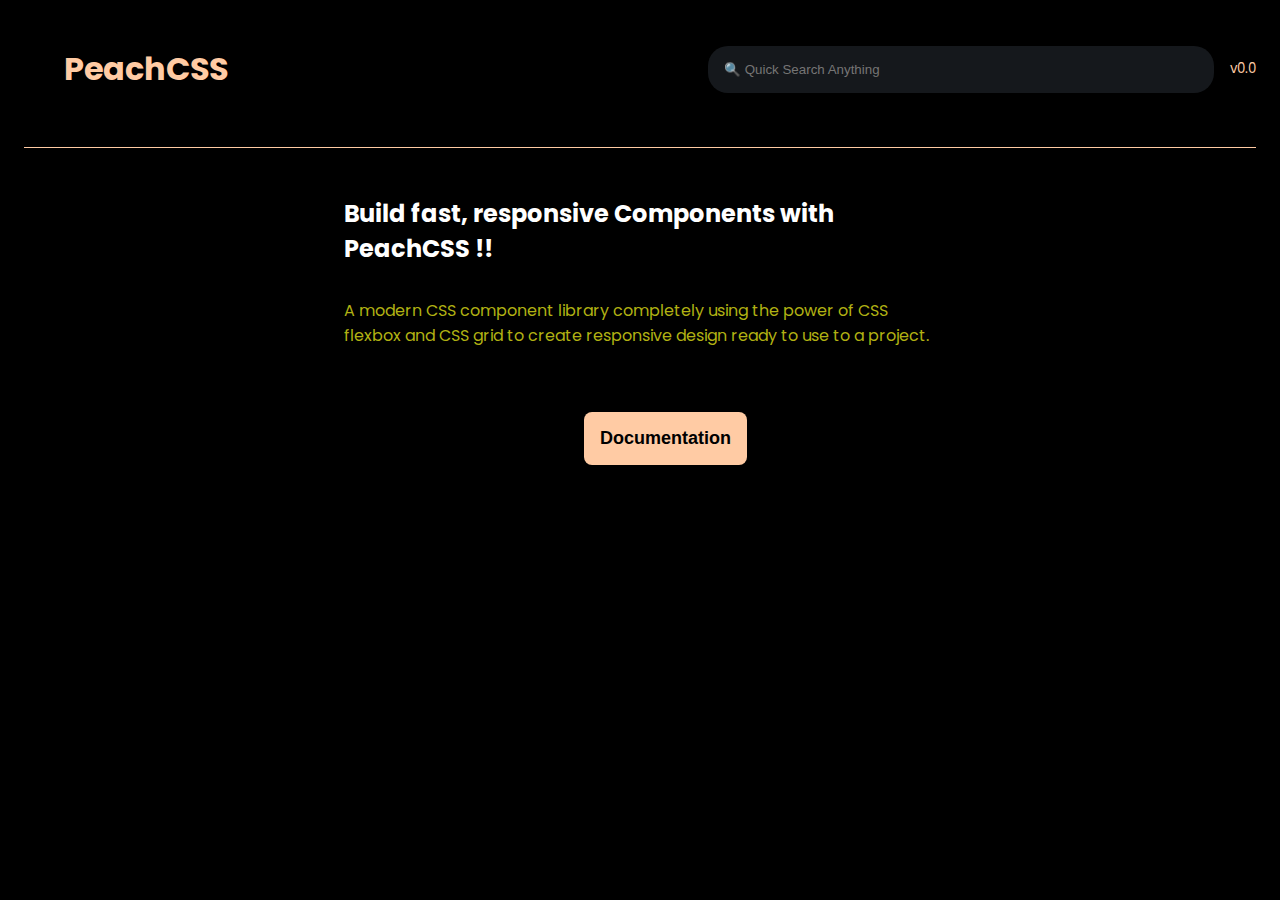
==== index.html @ b439d6a2 "update: view page nav & section" ====
<!DOCTYPE html>
<html lang="en">
<head>
    <meta charset="UTF-8">
    <meta http-equiv="X-UA-Compatible" content="IE=edge">
    <meta name="viewport" content="width=device-width, initial-scale=1.0">
    <link rel="stylesheet" href="style.css">
    <title>Peach CSS - Component Library</title>
</head>

<body>
    <nav class="navigation">
        <h1 class="nav-head">PeachCSS</h1>
        <input class="nav-input" placeholder="🔍 Quick Search Anything" />
        <small>v0.0</small>
    </nav>
    <div class="divider"></div>
    <section >
        <h1 class="section-header">Build fast, responsive Components with PeachCSS !!</h1>
        <p>A modern CSS component library completely using the power of CSS flexbox and CSS grid to create responsive design ready to use to a project.</p>
        <button class="sec-btn">Documentation</button>
    </section>    
</body>
</html>
---- style.css ----
@import url('https://fonts.googleapis.com/css2?family=Poppins:wght@600&display=swap');

body{
    font-family: 'Poppins', sans-serif;
    background-color: black;
    color: #FFCBA4;
    padding: 0rem 1rem;
}
.navigation{
    display: flex;
    align-items: center;
    justify-content: center;
    padding-left: 40px;
    padding-top: 1rem;
    padding-bottom: 2rem;
}
.nav-head{
    font-weight: bolder;

}
.nav-input{
   padding: 1rem;
   margin-left: 30rem;
   border: none;
   width: 40%;
   background-color: #15181C;
   border-radius: 20px; 
}
.navigation > small{
    margin-left: 1rem;
}
.divider{
    height: 0.07rem;
    background-color: #FFCBA4;
}
section{
    padding: 2rem;
    color: white;    
}
section > p {
    color: rgb(177, 177, 19);
    padding: 1rem 18rem;
}
.section-header{  
  font-size: x-large;
  font-weight: bolder;
  padding: 0rem 18rem;
}
.sec-btn{
    color:black;
    background-color:#FFCBA4;
    padding: 1rem;
    font-weight: 780;
    border-radius: 0.5rem;
    border: white;
    margin: 2rem 33rem;
    font-size:large;
}
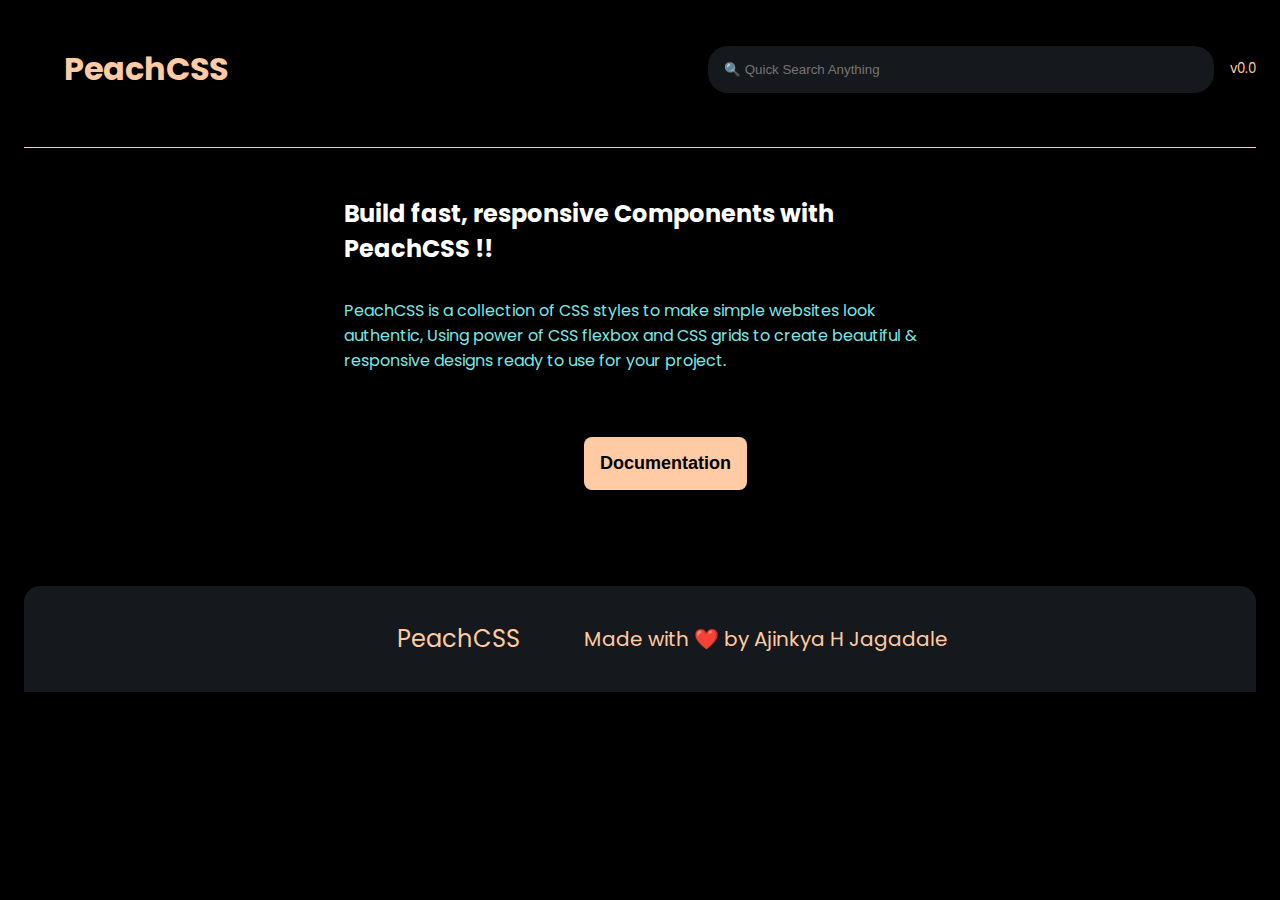
==== commit 182fe6d0: "update: completed homepage" ====
--- a/index.html
+++ b/index.html
@@ -17,8 +17,16 @@
     <div class="divider"></div>
     <section >
         <h1 class="section-header">Build fast, responsive Components with PeachCSS !!</h1>
-        <p>A modern CSS component library completely using the power of CSS flexbox and CSS grid to create responsive design ready to use to a project.</p>
+        <p>PeachCSS is a collection of CSS styles to make simple websites look authentic, Using power of CSS flexbox and CSS grids to create beautiful & responsive designs ready to use for your project.</p>
         <button class="sec-btn">Documentation</button>
-    </section>    
+    </section>
+    <footer >
+        <div class="footer">
+            <div class="footer-header">
+                PeachCSS 
+            </div>
+            <small>Made with ❤️ by Ajinkya H Jagadale</small>
+        </div>
+    </footer>    
 </body>
 </html>--- a/style.css
+++ b/style.css
@@ -24,7 +24,8 @@
    border: none;
    width: 40%;
    background-color: #15181C;
-   border-radius: 20px; 
+   border-radius: 20px;
+   color: white; 
 }
 .navigation > small{
     margin-left: 1rem;
@@ -38,7 +39,7 @@
     color: white;    
 }
 section > p {
-    color: rgb(177, 177, 19);
+    color: rgb(122, 231, 231);
     padding: 1rem 18rem;
 }
 .section-header{  
@@ -47,6 +48,7 @@
   padding: 0rem 18rem;
 }
 .sec-btn{
+    border: none;
     color:black;
     background-color:#FFCBA4;
     padding: 1rem;
@@ -55,4 +57,19 @@
     border: white;
     margin: 2rem 33rem;
     font-size:large;
+    cursor: pointer;
+}
+.footer{
+    display: flex;
+    align-items: center;
+    justify-content: center;
+    background-color: #15181C;
+    padding:1.2rem;
+    margin-top: 2rem;
+    border-top-right-radius: 1rem;
+    border-top-left-radius: 1rem;
+    font-size: x-large;
+}
+.footer-header{
+    padding: 1rem 4rem
 }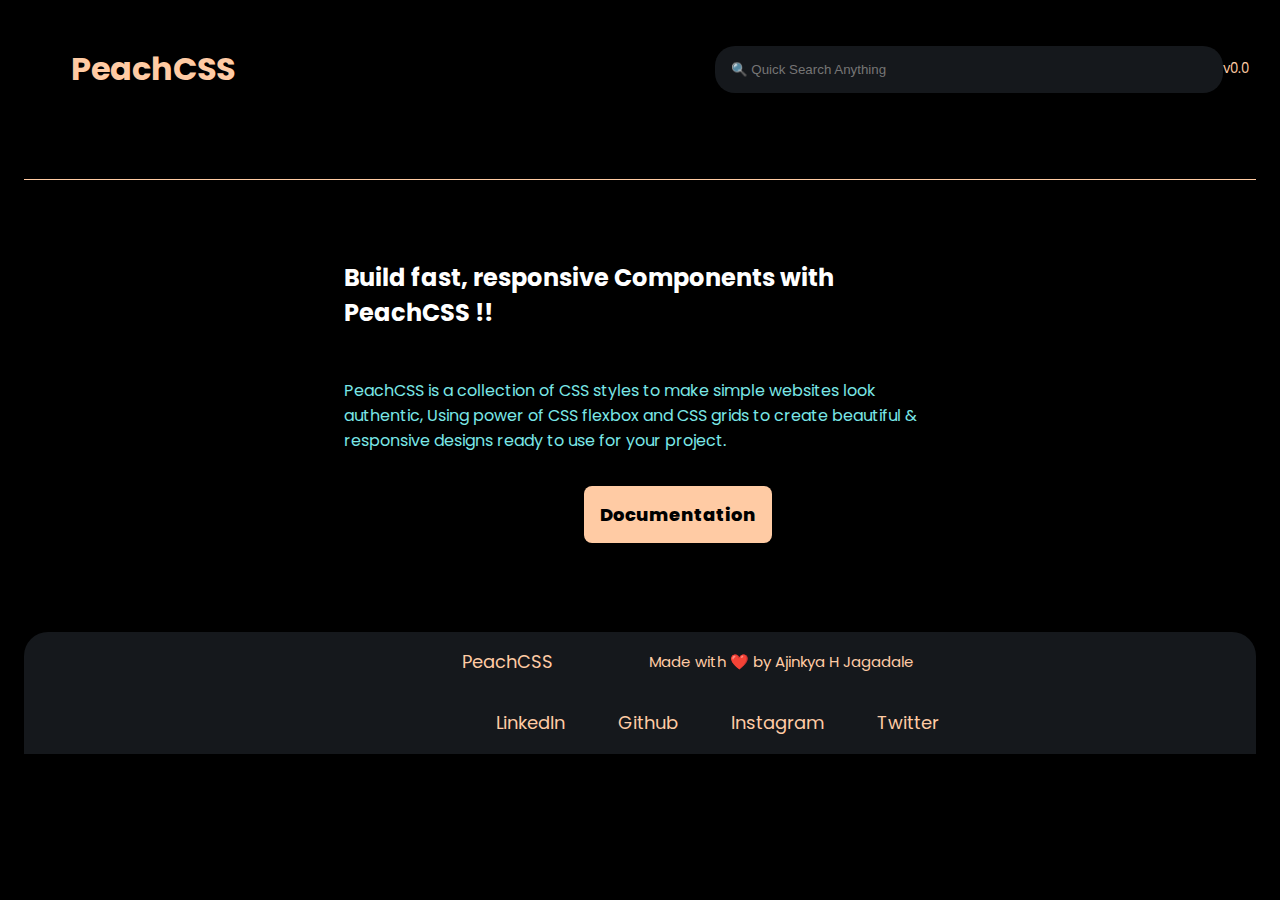
==== commit 9d0f06d3: "update: navigation" ====
--- a/index.html
+++ b/index.html
@@ -9,7 +9,7 @@
 </head>
 
 <body>
-    <nav class="navigation">
+    <nav class="navigations">
         <h1 class="nav-head">PeachCSS</h1>
         <input class="nav-input" placeholder="🔍 Quick Search Anything" />
         <small>v0.0</small>
@@ -18,15 +18,31 @@
     <section >
         <h1 class="section-header">Build fast, responsive Components with PeachCSS !!</h1>
         <p>PeachCSS is a collection of CSS styles to make simple websites look authentic, Using power of CSS flexbox and CSS grids to create beautiful & responsive designs ready to use for your project.</p>
-        <button class="sec-btn">Documentation</button>
+        <a class="sec-btn" href="/main.html">Documentation</a>
     </section>
     <footer >
         <div class="footer">
-            <div class="footer-header">
-                PeachCSS 
+            <div class="footer-content">
+                <div class="footer-header">
+                    PeachCSS 
+                </div>
+                <small>Made with ❤️ by Ajinkya H Jagadale</small>    
             </div>
-            <small>Made with ❤️ by Ajinkya H Jagadale</small>
-        </div>
+            <ul class="list-non-bullet">
+            <li class="list-item-inline">
+                <a class="link" href="https://www.linkedin.com/in/ajinkya-h-jagadale-78a899200">LinkedIn</a>
+            </li>
+            <li  class="list-item-inline">
+                <a class="link" href="https://github.com/ajinkyajagdale21">Github</a>
+            </li>
+            <li  class="list-item-inline">
+                <a class="link" href="https://instagram.com/ajinkyajagdale21">Instagram</a>
+            </li>
+            <li  class="list-item-inline">
+               <a class="link" href="https://twitter.com/Ajinkya_J_21">Twitter</a>
+            </li>
+        </ul>
+        </div> 
     </footer>    
 </body>
 </html>--- a/style.css
+++ b/style.css
@@ -1,75 +1,414 @@
-@import url('https://fonts.googleapis.com/css2?family=Poppins:wght@600&display=swap');
-
-body{
-    font-family: 'Poppins', sans-serif;
-    background-color: black;
-    color: #FFCBA4;
-    padding: 0rem 1rem;
-}
-.navigation{
-    display: flex;
-    align-items: center;
-    justify-content: center;
-    padding-left: 40px;
-    padding-top: 1rem;
-    padding-bottom: 2rem;
-}
-.nav-head{
-    font-weight: bolder;
-
-}
-.nav-input{
-   padding: 1rem;
-   margin-left: 30rem;
-   border: none;
-   width: 40%;
-   background-color: #15181C;
-   border-radius: 20px;
-   color: white; 
-}
-.navigation > small{
-    margin-left: 1rem;
-}
-.divider{
-    height: 0.07rem;
-    background-color: #FFCBA4;
-}
-section{
-    padding: 2rem;
-    color: white;    
+@import url("https://fonts.googleapis.com/css2?family=Poppins:wght@600&display=swap");
+
+body {
+  font-family: "Poppins", sans-serif;
+  background-color: black;
+  color: #ffcba4;
+  padding: 0rem 1rem;
+}
+.navigations {
+  display: flex;
+  align-items: center;
+  justify-content: center;
+  padding-left: 40px;
+  padding-top: 1rem;
+  padding-bottom: 2rem;
+}
+.nav-head {
+  font-weight: bolder;
+}
+.nav-input {
+  padding: 1rem;
+  margin-left: 30rem;
+  border: none;
+  width: 40%;
+  background-color: #15181c;
+  border-radius: 20px;
+  color: white;
+}
+.navigation > small {
+  margin-left: 1rem;
+}
+.divider {
+  height: 0.07rem;
+  background-color: #ffcba4;
+  margin: 2rem 0rem;
+}
+section {
+  padding: 2rem;
+  color: white;
 }
 section > p {
-    color: rgb(122, 231, 231);
-    padding: 1rem 18rem;
-}
-.section-header{  
+  color: rgb(122, 231, 231);
+  padding: 2rem 18rem;
+}
+.section-header {
   font-size: x-large;
   font-weight: bolder;
   padding: 0rem 18rem;
 }
-.sec-btn{
-    border: none;
-    color:black;
-    background-color:#FFCBA4;
-    padding: 1rem;
-    font-weight: 780;
-    border-radius: 0.5rem;
-    border: white;
-    margin: 2rem 33rem;
-    font-size:large;
-    cursor: pointer;
-}
-.footer{
-    display: flex;
-    align-items: center;
-    justify-content: center;
-    background-color: #15181C;
-    padding:1.2rem;
-    margin-top: 2rem;
-    border-top-right-radius: 1rem;
-    border-top-left-radius: 1rem;
-    font-size: x-large;
-}
-.footer-header{
-    padding: 1rem 4rem
-}+.sec-btn {
+  border: none;
+  color: black;
+  background-color: #ffcba4;
+  padding: 1rem;
+  font-weight: 780;
+  border-radius: 0.5rem;
+  border: white;
+  margin: 1rem 33rem;
+  font-size: large;
+  cursor: pointer;
+  text-decoration: none;
+}
+.footer {
+  background-color: #15181c;
+  padding-bottom: 0.01rem;
+  margin-top: 4.5rem;
+  border-top-right-radius: 1.5rem;
+  border-top-left-radius: 1.5rem;
+  font-size: large;
+}
+.footer-header {
+  padding: 1rem 6rem;
+}
+.footer-content {
+  display: flex;
+  align-items: center;
+  justify-content: center;
+}
+.list-non-bullet {
+  list-style: none;
+  padding-left: 28rem;
+}
+
+.list-item-inline {
+  display: inline;
+  padding: 0rem 0.5rem;
+}
+.link {
+  box-sizing: border-box;
+  text-decoration: none;
+  padding: 0.5rem 1rem;
+  color: #ffcba4;
+  display: inline;
+}
+.wrapper {
+  display: grid;
+  grid-template-columns: 1fr 3fr;
+  position: relative;
+}
+.sidebar {
+  height: 100vh;
+  margin-top: 1rem;
+  padding-top: 1rem;
+  padding-bottom: 1rem;
+  padding-right: 3rem;
+  padding-left: 3rem;
+  display: flex;
+  flex-direction: column;
+  justify-content: space-between;
+  align-items: initial;
+  position: sticky;
+  top: 0;
+  left: 0;
+  background-color: #15181c;
+  border-radius: 0.75rem;
+}
+.sidebar-menu {
+  height: 590px;
+  display: flex;
+  flex-direction: column;
+  justify-content: space-around;
+}
+.indi-link {
+  text-decoration: none;
+  color: #ffcba4;
+  padding-bottom: 0.6rem;
+}
+.main-content {
+  background-color: #15181c;
+  border: box;
+  border-radius: 0.75rem;
+  margin: 1rem 1rem;
+  position: relative;
+  padding: 1rem 2rem;
+}
+.primary-simple-alert {
+  padding: 1rem;
+  margin: 1rem 0rem;
+  color: black;
+  background-color: #ffcba4;
+  position: relative;
+  border-radius: 0.5rem;
+}
+.secondary-simple-alert {
+  padding: 1rem;
+  margin: 1rem 0rem;
+  background-color: black;
+  color: #ffcba4;
+  position: relative;
+  border-radius: 0.5rem;
+}
+.success-alert {
+  padding: 1rem;
+  margin: 1rem 0rem;
+  background-color: #0f5132;
+  color: #d1e7dd;
+  position: relative;
+  border-radius: 0.5rem;
+}
+.danger-alert {
+  padding: 1rem;
+  margin: 1rem 0rem;
+  background-color: #842029;
+  color: #f8d7da;
+  position: relative;
+  border-radius: 0.5rem;
+}
+.cross {
+  position: absolute;
+  top: 0px;
+  right: 0px;
+  border: none;
+  border-radius: 0.5rem;
+  cursor: pointer;
+  color: black;
+  background-color: rgb(248, 78, 78);
+  font-size: medium;
+}
+.primary-button {
+  color: black;
+  background-color: #ffcba4;
+  border: none;
+  padding: 1rem 1rem;
+  margin: 1rem;
+  border-radius: 0.5rem;
+  font-size: medium;
+  font-weight: bold;
+  cursor: pointer;
+}
+.secondary-button {
+  background-color: black;
+  color: #ffcba4;
+  border: none;
+  padding: 1rem 2rem;
+  margin: 1rem;
+  border-radius: 0.5rem;
+  font-size: medium;
+  font-weight: bold;
+  cursor: pointer;
+}
+.success-button {
+  background-color: #0f5132;
+  color: #d1e7dd;
+  border: none;
+  padding: 1rem 2rem;
+  margin: 1rem;
+  border-radius: 0.5rem;
+  font-size: medium;
+  font-weight: bold;
+  cursor: pointer;
+}
+.danger-button {
+  background-color: #842029;
+  color: #f8d7da;
+  border: none;
+  padding: 1rem 2rem;
+  margin: 1rem;
+  border-radius: 0.5rem;
+  font-size: medium;
+  font-weight: bold;
+  cursor: pointer;
+}
+.outline-primary-button {
+  color: #ffcba4;
+  background-color: #15181c;
+  border: 2px solid #ffcba4;
+  padding: 1rem 2rem;
+  margin: 1rem;
+  border-radius: 0.5rem;
+  font-size: medium;
+  font-weight: bold;
+  cursor: pointer;
+}
+.outline-secondary-button {
+  background-color: #15181c;
+  color: black;
+  border: 2px solid black;
+  padding: 1rem 2rem;
+  margin: 1rem;
+  border-radius: 0.5rem;
+  font-size: medium;
+  font-weight: bold;
+  cursor: pointer;
+}
+.outline-success-button {
+  background-color: #15181c;
+  color: #0f5132;
+  border: 2px solid #0f5132;
+  padding: 1rem 2rem;
+  margin: 1rem;
+  border-radius: 0.5rem;
+  font-size: medium;
+  font-weight: bold;
+  cursor: pointer;
+}
+.outline-danger-button {
+  background-color: #15181c;
+  color: #842029;
+  border: 2px solid #842029;
+  padding: 1rem 2rem;
+  margin: 1rem;
+  border-radius: 0.5rem;
+  font-size: medium;
+  font-weight: bold;
+  cursor: pointer;
+}
+.primary-col {
+  background-color: #ffcba4;
+  color: black;
+}
+.secondary-col {
+  color: #ffcba4;
+  background-color: black;
+}
+.success-col {
+  background-color: #0f5132;
+  color: #d1e7dd;
+}
+.danger-col {
+  background-color: #842029;
+  color: #f8d7da;
+}
+.badge {
+  padding: 0.25rem 0.5rem;
+  border: 1px solid transparent;
+  margin: 1rem;
+  font-size: 0.75rem;
+  font-weight: 600;
+  border-radius: 00.25rem;
+}
+.mail,
+.carts {
+  position: relative;
+  padding: 0rem 0.5rem;
+}
+.mail-icon,
+.cart-icon {
+  position: absolute;
+  background-color: #ffcba4;
+  color: #15181c;
+  border-radius: 1rem;
+  top: -1.5rem;
+  left: 1.7rem;
+}
+.icon-badges {
+  display: flex;
+}
+.simple-card {
+  border: 1px solid #ffcba4;
+  width: 20%;
+  padding: 0.8rem 2rem;
+  margin: 1rem;
+}
+.vertical-cards {
+  display: flex;
+  align-items: center;
+  justify-content: center;
+}
+.horizontal-cards {
+  display: flex;
+}
+.card-img {
+  height: auto;
+  padding: 0.5rem;
+}
+.h-card {
+  display: flex;
+  flex-direction: row;
+  border: 1px solid #ffcba4;
+  padding: 1rem;
+  margin: 1rem;
+}
+.modals {
+  border: 2px solid #ffcba4;
+  border-radius: 0.7rem;
+  padding: 1rem;
+  margin: 1rem;
+  width: 50%;
+  position: relative;
+}
+.form-control {
+  background-color: #15181c;
+  color: #ffcba4;
+  border: 2px solid #ffcba4;
+  padding: 1rem;
+  font-size: large;
+  width: 90%;
+}
+.lists {
+  display: flex;
+}
+.unordered-lists {
+  background-color: #fcd102;
+  color: black;
+  display: flex;
+  align-items: center;
+  padding: 1rem 0.5rem;
+  margin: 1rem;
+  font-size: larger;
+  font-weight: bold;
+  width: 20%;
+  border-radius: 0.7rem;
+}
+.ordered-lists {
+  background-color: #ffcba4;
+  color: black;
+  display: flex;
+  align-items: center;
+  padding: 1rem 0.5rem;
+  margin: 1rem;
+  font-size: larger;
+  font-weight: bold;
+  width: 20%;
+  border-radius: 0.7rem;
+}
+.styled-lists {
+  background-color: #01093e;
+  color: lightblue;
+  display: flex;
+  align-items: center;
+  padding: 1rem 0.5rem;
+  margin: 1rem;
+  font-size: larger;
+  font-weight: bold;
+  width: 20%;
+  border-radius: 0.7rem;
+}
+.styled-lists > ul {
+  list-style-type: none;
+}
+
+.navigation {
+  background-color: #ffcba4;
+  color: black;
+  padding: 0.5rem;
+  border-bottom-left-radius: 1rem;
+  margin: 1rem;
+}
+
+.navigation .nav-brand {
+  font-weight: bold;
+}
+
+.navigation .nav-pills {
+  text-align: right;
+}
+
+.navigation .link {
+  color: black;
+}
+
+.navigation .link-active {
+  font-weight: bold;
+}
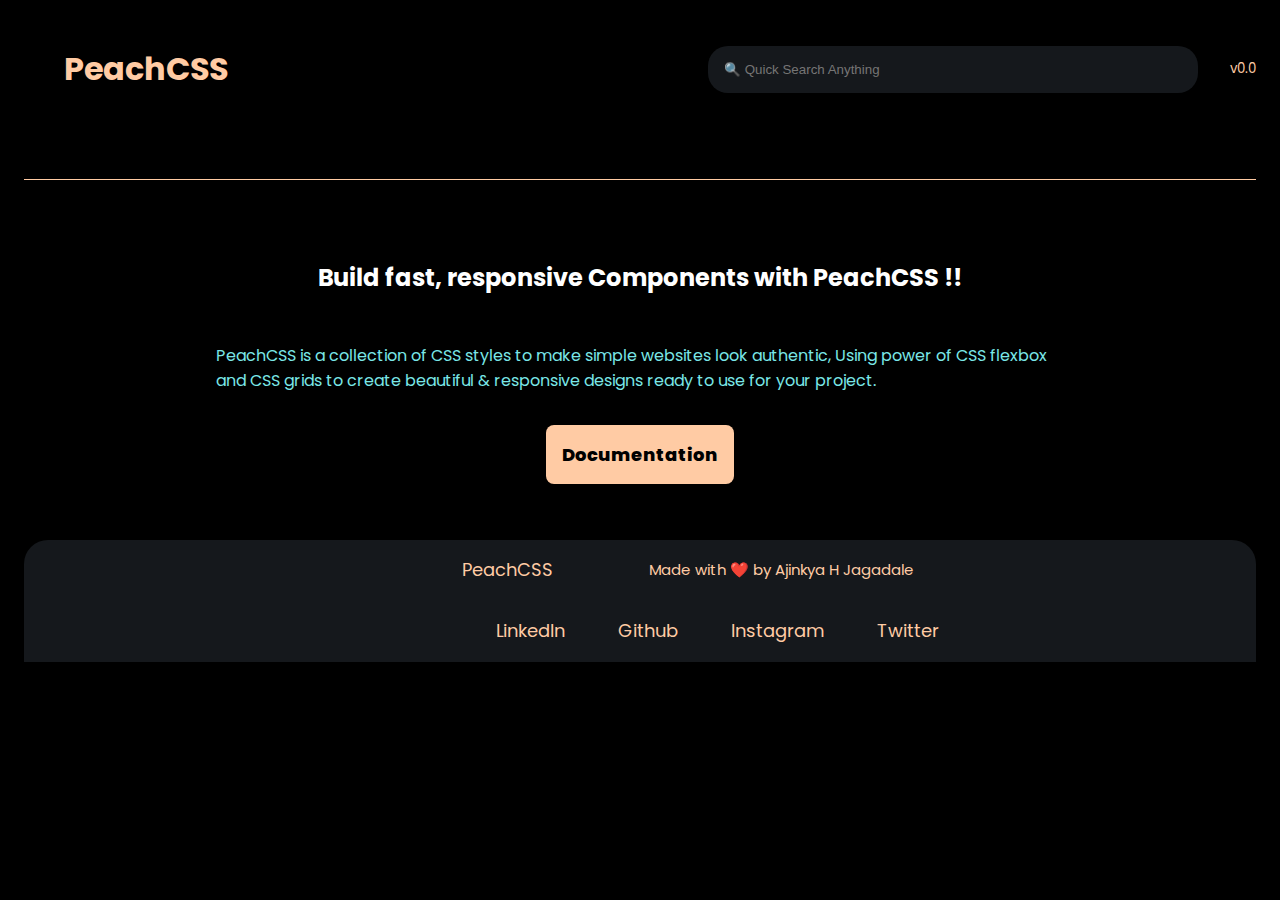
==== commit 57408a73: "update: file changes" ====
--- a/index.html
+++ b/index.html
@@ -17,7 +17,8 @@
     <div class="divider"></div>
     <section >
         <h1 class="section-header">Build fast, responsive Components with PeachCSS !!</h1>
-        <p>PeachCSS is a collection of CSS styles to make simple websites look authentic, Using power of CSS flexbox and CSS grids to create beautiful & responsive designs ready to use for your project.</p>
+        <p>PeachCSS is a collection of CSS styles to make simple websites look authentic, Using power of CSS flexbox and 
+        CSS grids to create beautiful & responsive designs ready to use for your project.</p>
         <a class="sec-btn" href="/main.html">Documentation</a>
     </section>
     <footer >
@@ -29,16 +30,16 @@
                 <small>Made with ❤️ by Ajinkya H Jagadale</small>    
             </div>
             <ul class="list-non-bullet">
-            <li class="list-item-inline">
+            <li class="display-inline">
                 <a class="link" href="https://www.linkedin.com/in/ajinkya-h-jagadale-78a899200">LinkedIn</a>
             </li>
-            <li  class="list-item-inline">
+            <li  class="display-inline">
                 <a class="link" href="https://github.com/ajinkyajagdale21">Github</a>
             </li>
-            <li  class="list-item-inline">
+            <li  class="display-inline">
                 <a class="link" href="https://instagram.com/ajinkyajagdale21">Instagram</a>
             </li>
-            <li  class="list-item-inline">
+            <li  class="display-inline">
                <a class="link" href="https://twitter.com/Ajinkya_J_21">Twitter</a>
             </li>
         </ul>
--- a/style.css
+++ b/style.css
@@ -10,7 +10,7 @@
   display: flex;
   align-items: center;
   justify-content: center;
-  padding-left: 40px;
+  padding-left: 2.5rem;
   padding-top: 1rem;
   padding-bottom: 2rem;
 }
@@ -23,11 +23,11 @@
   border: none;
   width: 40%;
   background-color: #15181c;
-  border-radius: 20px;
+  border-radius: 1.25rem;
   color: white;
 }
-.navigation > small {
-  margin-left: 1rem;
+.navigations > small {
+  margin-left: 2rem;
 }
 .divider {
   height: 0.07rem;
@@ -40,12 +40,11 @@
 }
 section > p {
   color: rgb(122, 231, 231);
-  padding: 2rem 18rem;
+  margin: 2rem 10rem;
 }
 .section-header {
   font-size: x-large;
   font-weight: bolder;
-  padding: 0rem 18rem;
 }
 .sec-btn {
   border: none;
@@ -55,15 +54,20 @@
   font-weight: 780;
   border-radius: 0.5rem;
   border: white;
-  margin: 1rem 33rem;
   font-size: large;
   cursor: pointer;
   text-decoration: none;
 }
+section {
+  display: flex;
+  flex-direction: column;
+  align-items: center;
+  justify-content: center;
+}
 .footer {
   background-color: #15181c;
   padding-bottom: 0.01rem;
-  margin-top: 4.5rem;
+  margin-top: 1.5rem;
   border-top-right-radius: 1.5rem;
   border-top-left-radius: 1.5rem;
   font-size: large;
@@ -81,7 +85,7 @@
   padding-left: 28rem;
 }
 
-.list-item-inline {
+.display-inline {
   display: inline;
   padding: 0rem 0.5rem;
 }
@@ -115,7 +119,7 @@
   border-radius: 0.75rem;
 }
 .sidebar-menu {
-  height: 590px;
+  height: 36.875rem;
   display: flex;
   flex-direction: column;
   justify-content: space-around;
@@ -124,6 +128,7 @@
   text-decoration: none;
   color: #ffcba4;
   padding-bottom: 0.6rem;
+  font-size: large;
 }
 .main-content {
   background-color: #15181c;
@@ -167,8 +172,8 @@
 }
 .cross {
   position: absolute;
-  top: 0px;
-  right: 0px;
+  top: 0rem;
+  right: 0rem;
   border: none;
   border-radius: 0.5rem;
   cursor: pointer;
@@ -323,7 +328,7 @@
   height: auto;
   padding: 0.5rem;
 }
-.h-card {
+.horizontal-card {
   display: flex;
   flex-direction: row;
   border: 1px solid #ffcba4;
@@ -412,3 +417,62 @@
 .navigation .link-active {
   font-weight: bold;
 }
+.avatars {
+  display: flex;
+}
+.avatar {
+  position: relative;
+  padding-left: 4rem;
+}
+.oncall-icon {
+  background-color: #842029;
+  width: 1.875rem;
+  height: 1.875rem;
+  border-radius: 1.875rem;
+  position: absolute;
+  top: 0rem;
+  right: 0.625rem;
+}
+.online-icon {
+  background-color: green;
+  width: 1.875rem;
+  height: 1.875rem;
+  border-radius: 1.875rem;
+  position: absolute;
+  top: 0rem;
+  right: 0.625rem;
+}
+.images {
+  display: flex;
+  margin: 1rem;
+}
+.large-img {
+  width: 18.75rem;
+  height: 18.75rem;
+  padding: 2rem;
+}
+.medium-img {
+  width: 12.5rem;
+  height: 12.5rem;
+  padding: 2rem;
+}
+.small-img {
+  width: 6.25rem;
+  height: 6.25rem;
+  padding: 2rem;
+}
+.row {
+  display: grid;
+  margin: 1rem;
+}
+.col {
+  border: 1px solid #ffcba4;
+  padding: 1rem;
+}
+.col-2 {
+  grid-template-columns: auto auto;
+}
+
+.col-3 {
+  grid-template-columns: auto auto auto;
+}
